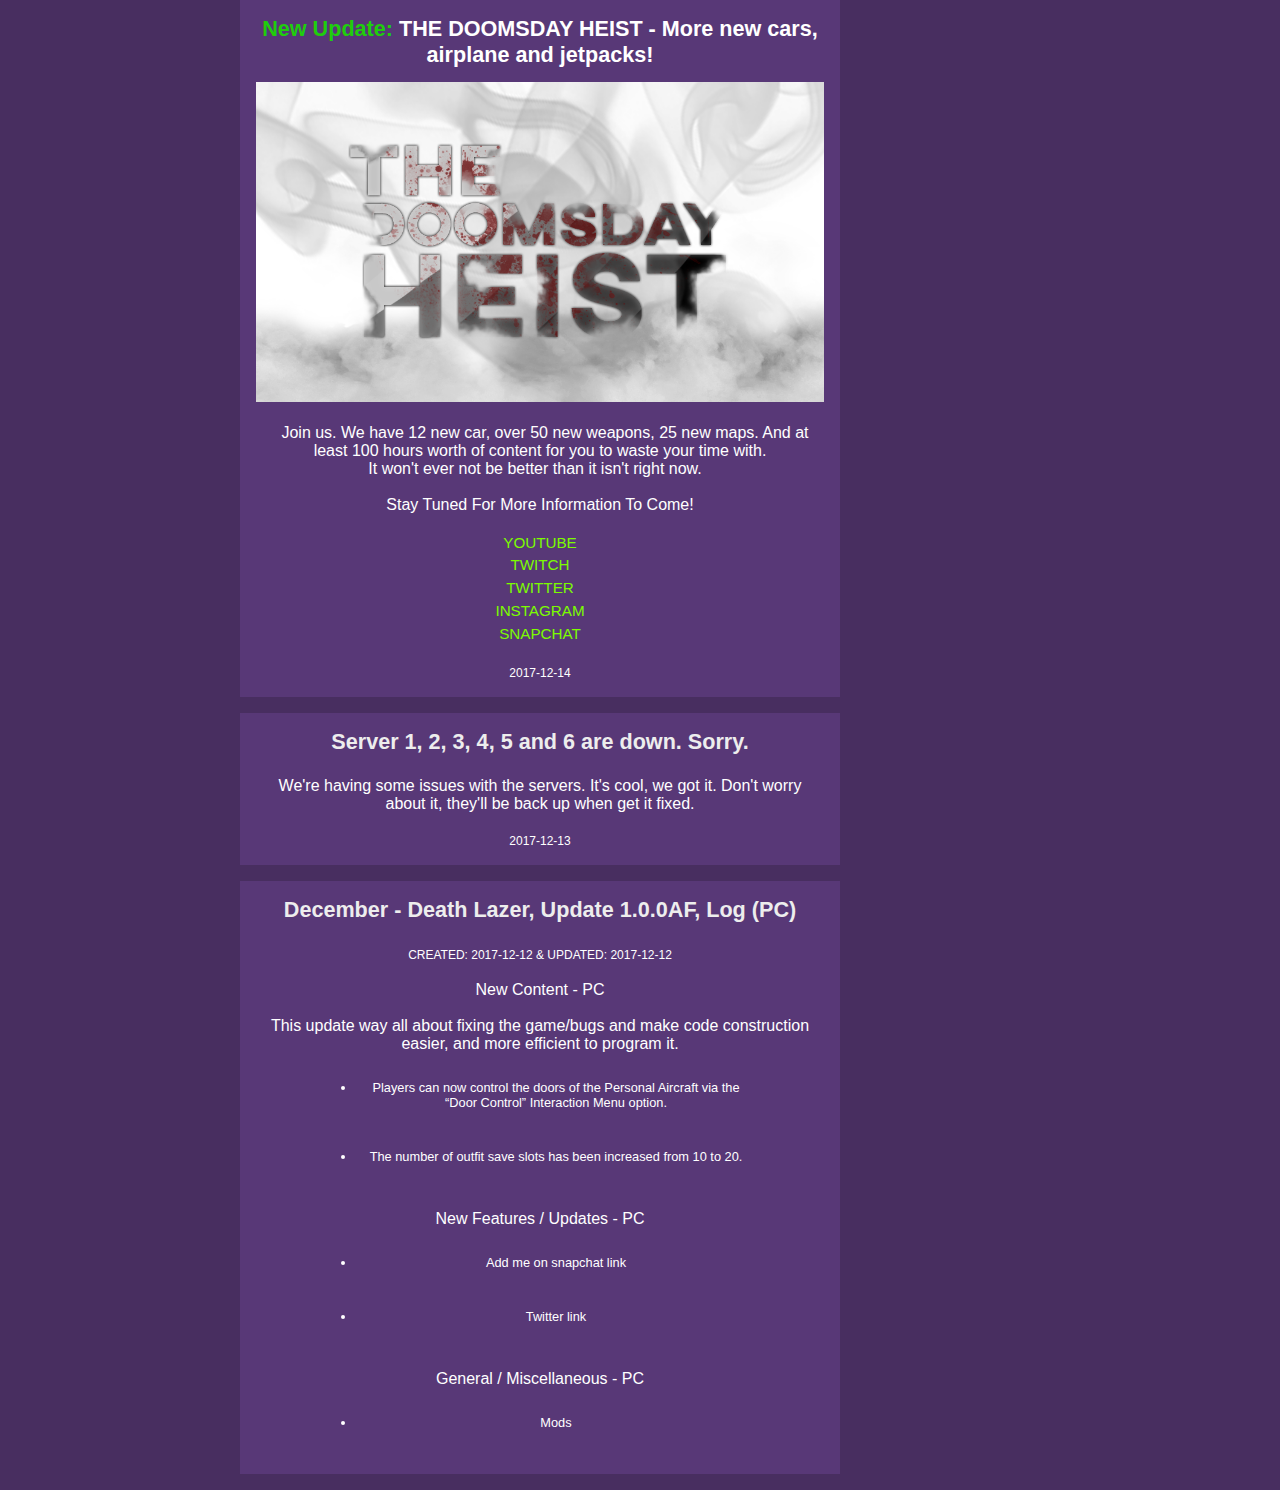
==== index.html @ 8f8d8d6e "Update index.html" ====
<!DOCTYPE html>
<html>
	<head>
		<title>The Death Lazer Updates</title>
        <meta name="viewport" content="width=device-width, user-scalable=no" />    
		<link rel="stylesheet" href="style.css">
        <link rel="shortcut icon" href="http://brianshim.com/webtricks/wp-content/uploads/2012/11/stars_favicon.png" type="image/x-icon"/>     
    </head>
	<body>
        <div id="container">
		  <ul>                 
			 <li class="game-update">
				    <center><h1><font color="#1fce0c">New Update:</font> THE DOOMSDAY HEIST - More new cars, airplane and jetpacks!</h1></center>
				    
                    <center><img src="The Doomsday Heist.png" alt="New Map!"></center>
                    
                    <br><center><p2>Join us. We have 12 new car, over 50 new weapons, 25 new maps. And at least 100 hours worth of content for you to waste your time with. <br>It won't ever not be better than it isn't right now.</p2></center>   
                    <br><center><p> Stay Tuned For More Information To Come!</p></center>
                 
                    <br><center><a color="#1be859" href="https://www.youtube.com/robinspelaspel">YOUTUBE</a></center>
                    <center><a color="#1be859" href="https://www.twitch.tv/mrrobin12ftw">TWITCH</a></center>
                    <center><a color="#1be859" href="https://www.twitter.com/mrrobin1234">TWITTER</a></center>
                    <center><a color="#1be859" href="https://www.instagram.com/mrrobinftw">INSTAGRAM</a></center>
                    <center><a color="#1be859" href="https://www.snapchat.com/add/robinspelaspel">SNAPCHAT</a></center>
                 <br><center><p3>2017-12-14</p3></center>
			 </li>
			 <li class="game-update">
				    <center><h3>Server 1, 2, 3, 4, 5 and 6 are down. Sorry.</h3></center>
				    <center><p>We're having some issues with the servers. It's cool, we got it. Don't worry about it, they'll be back up when get it fixed.</p></center>
                 <br><center><p3>2017-12-13</p3></center>
             </li>
			 <li class="game-update">
                 <center><h3>December - Death Lazer, Update 1.0.0AF, Log (PC)</h3></center>
                 <center><p3>CREATED: 2017-12-12 & UPDATED: 2017-12-12</p3></center>
                 <br><center><p>New Content - PC</p></center>
                 <br><center>This update way all about fixing the game/bugs and make code construction easier, and more efficient to program it.</center>
                 <center>
                     <ul class="list">
                        <li>Players can now control the doors of the Personal Aircraft via the “Door Control” Interaction Menu option.</li>
                        <li>The number of outfit save slots has been increased from 10 to 20.</li>
                     </ul>
                 </center>
                 <br><center><p>New Features / Updates - PC</p></center>
                 <center>
                     <ul class="list">
                        <li>Add me on snapchat link</li>
                         <li>Twitter link</li>
                     </ul>
                 </center>
                 <br><center>General / Miscellaneous - PC</center>
                 <center>
                    <ul class="list">
                        <li>Mods</li> 
                    </ul>
                 </center>
			 </li>                
		  </ul>
        </div>
	</body>
</html>
---- style.css ----
* {
	box-sizing: border-box;
}
body {
	color: #ffffff;
	background: #482e60;
	font-family: sans-serif;
    width:100%;
    margin:auto;
    min-width:375px;
    max-width:800px
}
#wrapper {
    width: 580px;
    margin: auto;
    background: #482e60;
}
a {
    font-size: 95%;
    color: lawngreen;
    text-decoration: none;
    line-height: 150%;
}

p:last-child {
	margin-bottom: 0;
    margin: 0;
    word-wrap: break-word;
    width: 560px;
}
p1 {
	color: #73f731;
	margin-bottom: 0;
}
p2{
    text-align: center;
    text-align-last: center;
    margin: 5px 5px 5px 5px;
    padding: 5px 5px 5px 5px;
}
p3 {
    font-size: 75%;
}
ul {
	list-style: none;
	padding: 0;
	margin: 0;
    word-wrap: break-word;
    width: 600px;
}
ul.list
{
    list-style: disc;
    font-size: 80%;
    padding: 0px 100px 0px 100px;
    margin: 15px 0px;
    text-align: center;
    text-decoration: none;
}
li {
	background: #583877;
	margin-bottom: 1em;
	padding: 1em;
}
div {
    @media screen and (min-width: 961px) {
    div#mydiv { display: none }
}
}
h1 {
	margin-top: 0;
	font-size: 1.35em;
	color: #ffffff;
}
h3 {
	margin-top: 0;
	font-size: 1.35em;
	color: #ededed;
}
img {
	width: 100%;
	max-width: 600px;
}
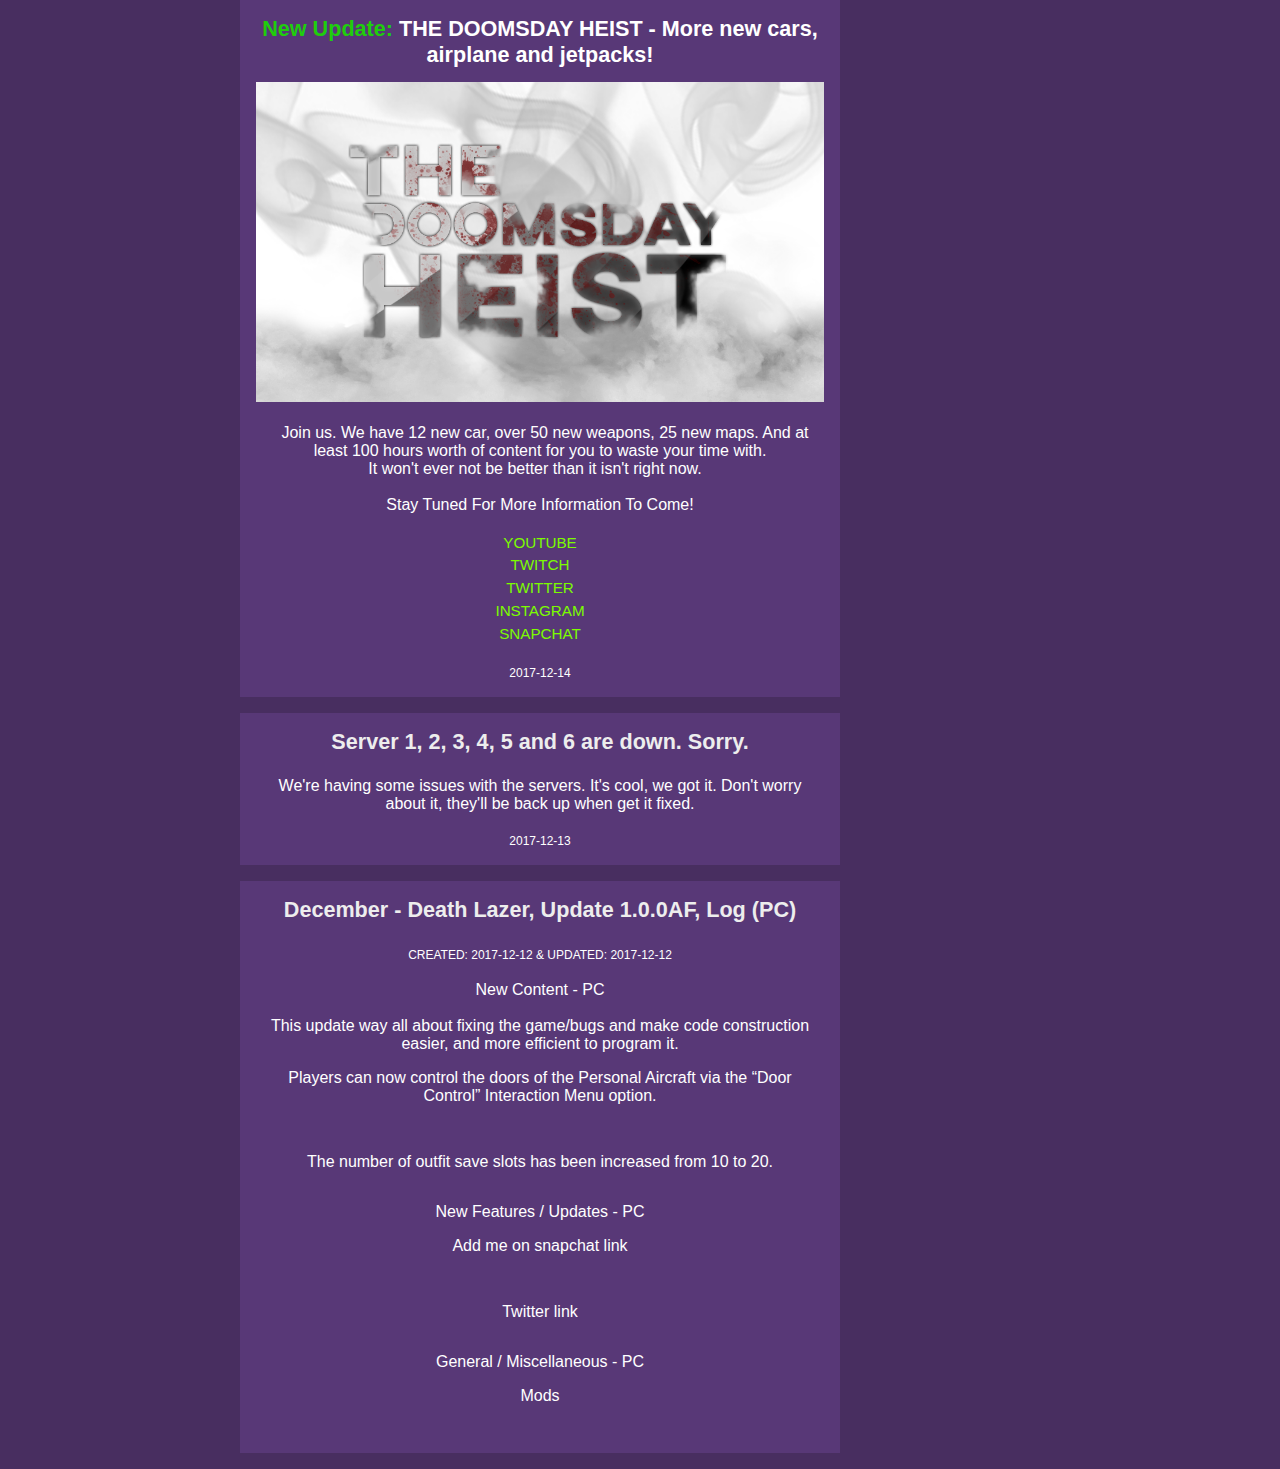
==== commit 43ad06a3: "Update index.html" ====
--- a/index.html
+++ b/index.html
@@ -35,23 +35,23 @@
                  <br><center><p>New Content - PC</p></center>
                  <br><center>This update way all about fixing the game/bugs and make code construction easier, and more efficient to program it.</center>
                  <center>
-                     <ul class="list">
+                     <ul2 class="list">
                         <li>Players can now control the doors of the Personal Aircraft via the “Door Control” Interaction Menu option.</li>
                         <li>The number of outfit save slots has been increased from 10 to 20.</li>
-                     </ul>
+                     </ul2>
                  </center>
-                 <br><center><p>New Features / Updates - PC</p></center>
+                 <center><p>New Features / Updates - PC</p></center>
                  <center>
-                     <ul class="list">
+                     <ul2 class="list">
                         <li>Add me on snapchat link</li>
                          <li>Twitter link</li>
-                     </ul>
+                     </ul2>
                  </center>
-                 <br><center>General / Miscellaneous - PC</center>
+                 <center>General / Miscellaneous - PC</center>
                  <center>
-                    <ul class="list">
+                    <ul2 class="list">
                         <li>Mods</li> 
-                    </ul>
+                    </ul2>
                  </center>
 			 </li>                
 		  </ul>
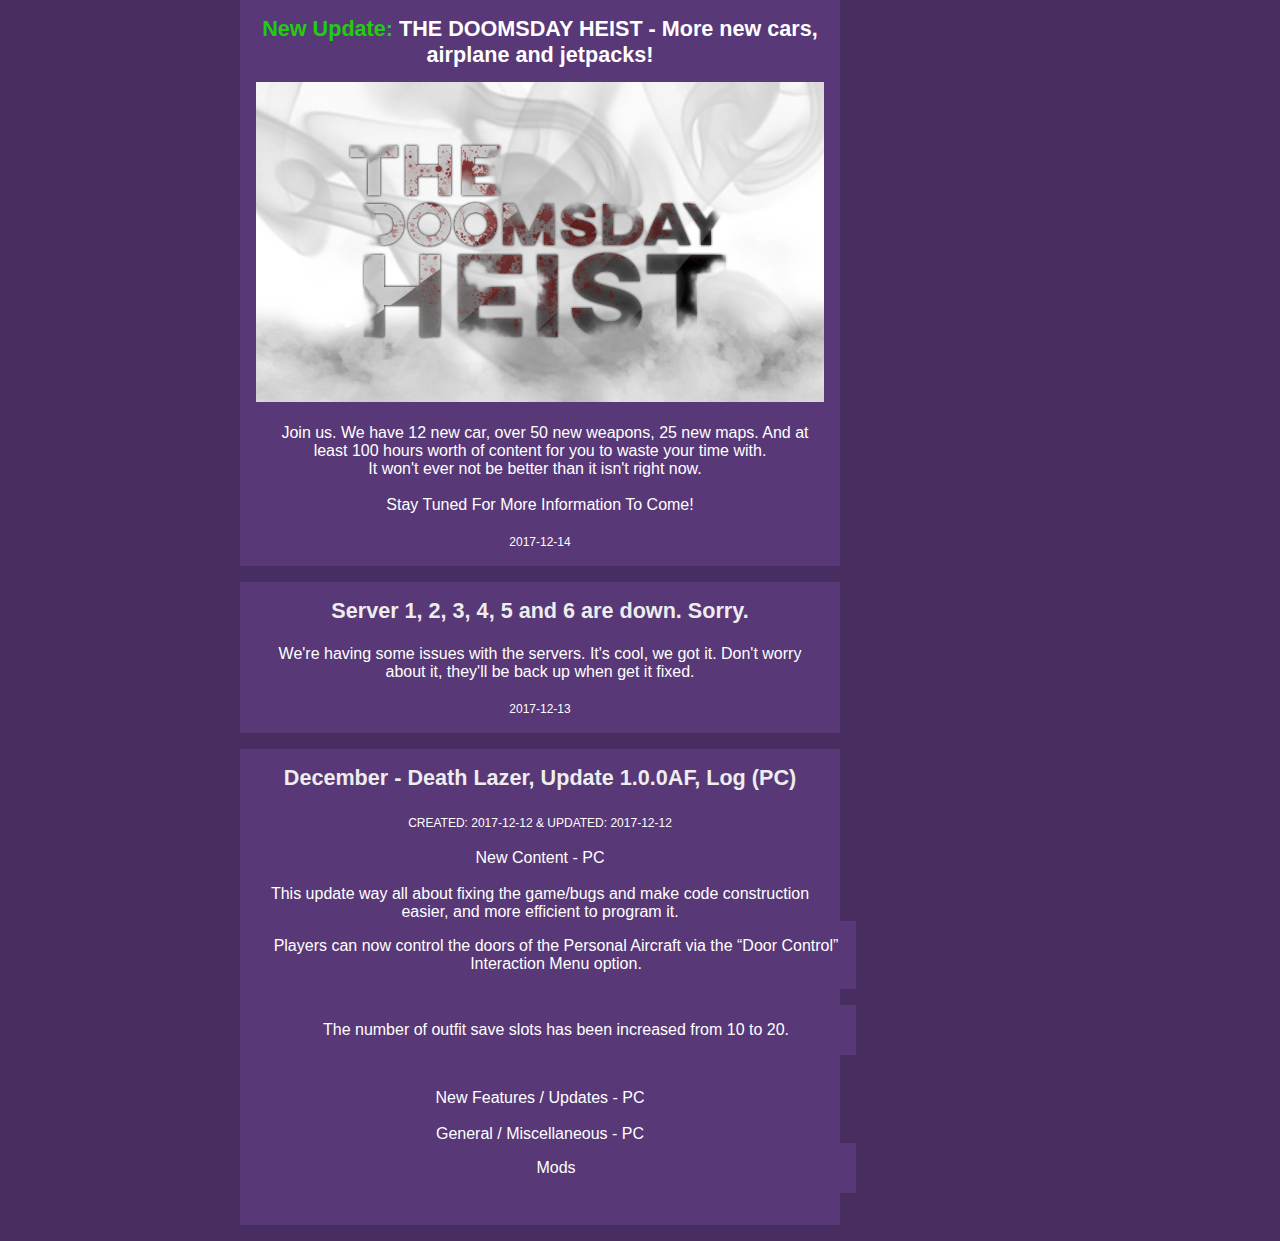
==== commit 7e1a3f5f: "Update index.html" ====
--- a/index.html
+++ b/index.html
@@ -16,12 +16,7 @@
                     
                     <br><center><p2>Join us. We have 12 new car, over 50 new weapons, 25 new maps. And at least 100 hours worth of content for you to waste your time with. <br>It won't ever not be better than it isn't right now.</p2></center>   
                     <br><center><p> Stay Tuned For More Information To Come!</p></center>
-                 
-                    <br><center><a color="#1be859" href="https://www.youtube.com/robinspelaspel">YOUTUBE</a></center>
-                    <center><a color="#1be859" href="https://www.twitch.tv/mrrobin12ftw">TWITCH</a></center>
-                    <center><a color="#1be859" href="https://www.twitter.com/mrrobin1234">TWITTER</a></center>
-                    <center><a color="#1be859" href="https://www.instagram.com/mrrobinftw">INSTAGRAM</a></center>
-                    <center><a color="#1be859" href="https://www.snapchat.com/add/robinspelaspel">SNAPCHAT</a></center>
+				 
                  <br><center><p3>2017-12-14</p3></center>
 			 </li>
 			 <li class="game-update">
@@ -35,26 +30,25 @@
                  <br><center><p>New Content - PC</p></center>
                  <br><center>This update way all about fixing the game/bugs and make code construction easier, and more efficient to program it.</center>
                  <center>
-                     <ul2 class="list">
+                     <ul class="list">
                         <li>Players can now control the doors of the Personal Aircraft via the “Door Control” Interaction Menu option.</li>
                         <li>The number of outfit save slots has been increased from 10 to 20.</li>
-                     </ul2>
+                     </ul>
                  </center>
-                 <center><p>New Features / Updates - PC</p></center>
+                 <br><center><p>New Features / Updates - PC</p></center>
                  <center>
-                     <ul2 class="list">
-                        <li>Add me on snapchat link</li>
-                         <li>Twitter link</li>
-                     </ul2>
+                     <ul class="list">
+                     </ul>
                  </center>
-                 <center>General / Miscellaneous - PC</center>
+                 <br><center>General / Miscellaneous - PC</center>
                  <center>
-                    <ul2 class="list">
+                    <ul class="list">
                         <li>Mods</li> 
-                    </ul2>
+                    </ul>
                  </center>
 			 </li>                
 		  </ul>
         </div>
 	</body>
 </html>
+
--- a/style.css
+++ b/style.css
@@ -48,12 +48,15 @@
     word-wrap: break-word;
     width: 600px;
 }
-ul.list
+ul2 {
+    
+}
+ul2.list
 {
     list-style: disc;
     font-size: 80%;
     padding: 0px 100px 0px 100px;
-    margin: 15px 0px;
+    margin: 0px 0px 0px 0px;
     text-align: center;
     text-decoration: none;
 }
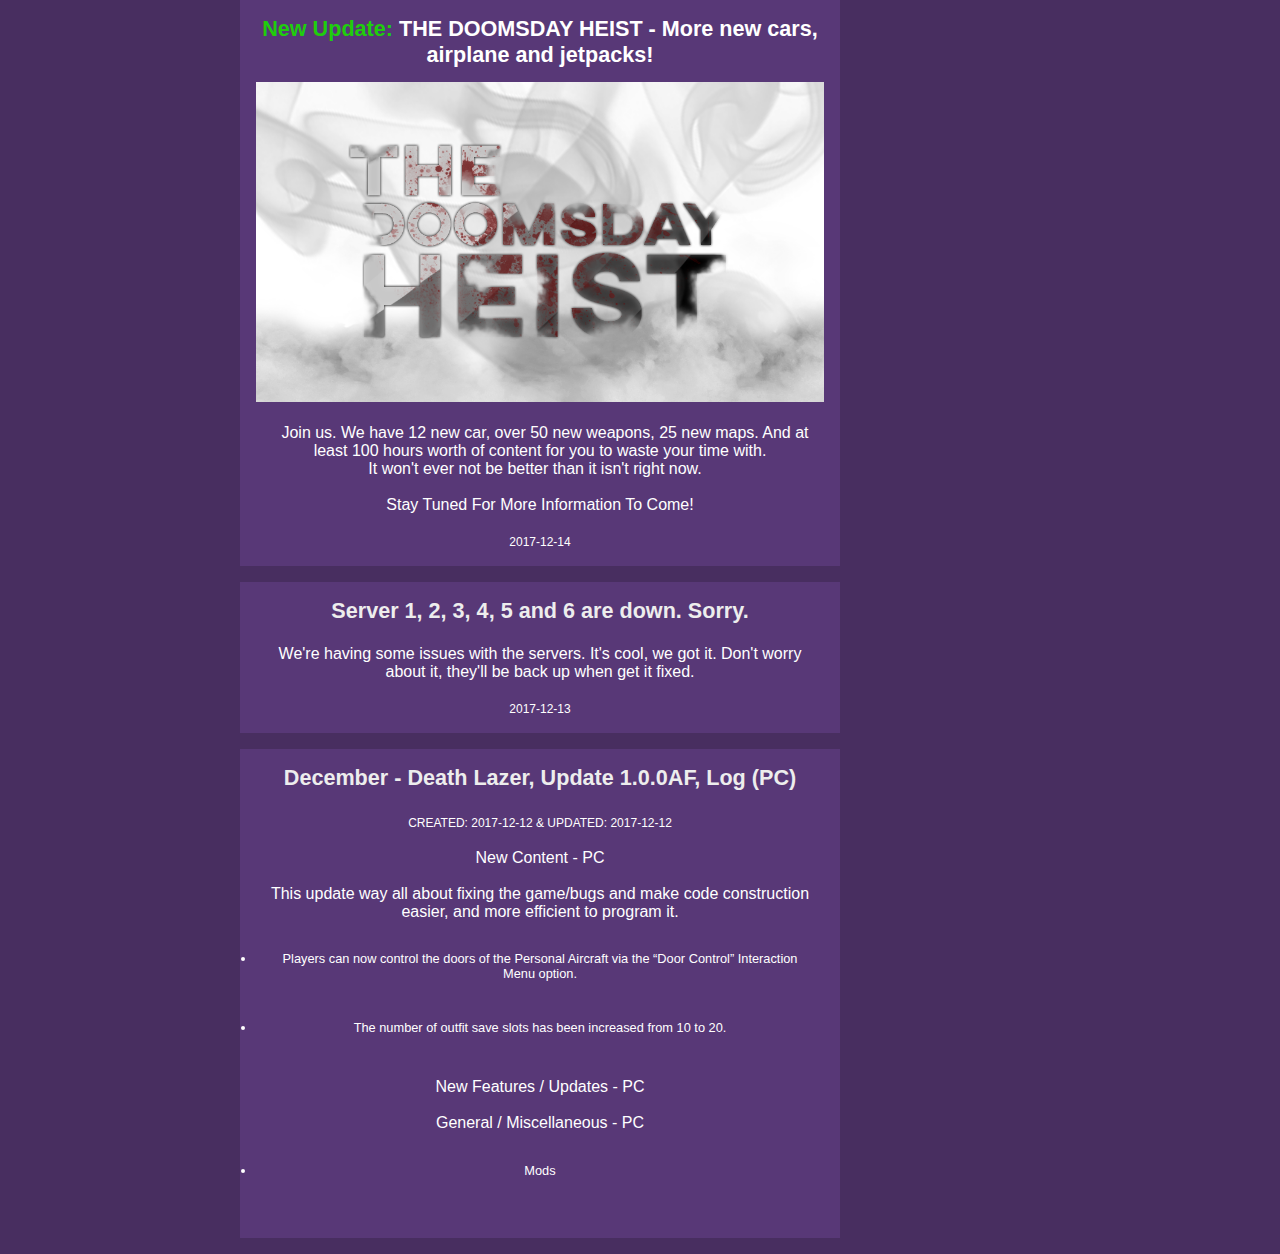
==== commit 3c3329b6: "Update index.html" ====
--- a/index.html
+++ b/index.html
@@ -15,8 +15,7 @@
                     <center><img src="The Doomsday Heist.png" alt="New Map!"></center>
                     
                     <br><center><p2>Join us. We have 12 new car, over 50 new weapons, 25 new maps. And at least 100 hours worth of content for you to waste your time with. <br>It won't ever not be better than it isn't right now.</p2></center>   
-                    <br><center><p> Stay Tuned For More Information To Come!</p></center>
-				 
+			<br><center><p> Stay Tuned For More Information To Come!</p></center>           
                  <br><center><p3>2017-12-14</p3></center>
 			 </li>
 			 <li class="game-update">
@@ -30,25 +29,24 @@
                  <br><center><p>New Content - PC</p></center>
                  <br><center>This update way all about fixing the game/bugs and make code construction easier, and more efficient to program it.</center>
                  <center>
-                     <ul class="list">
+                     <ul2 class="list">
                         <li>Players can now control the doors of the Personal Aircraft via the “Door Control” Interaction Menu option.</li>
                         <li>The number of outfit save slots has been increased from 10 to 20.</li>
-                     </ul>
+                     </ul2>
                  </center>
-                 <br><center><p>New Features / Updates - PC</p></center>
+                 <center><p>New Features / Updates - PC</p></center>
                  <center>
-                     <ul class="list">
-                     </ul>
+                     <ul2 class="list">
+                     </ul2>
                  </center>
-                 <br><center>General / Miscellaneous - PC</center>
+                 <center>General / Miscellaneous - PC</center>
                  <center>
-                    <ul class="list">
+                    <ul2 class="list">
                         <li>Mods</li> 
-                    </ul>
+                    </ul2>
                  </center>
 			 </li>                
 		  </ul>
         </div>
 	</body>
 </html>
-
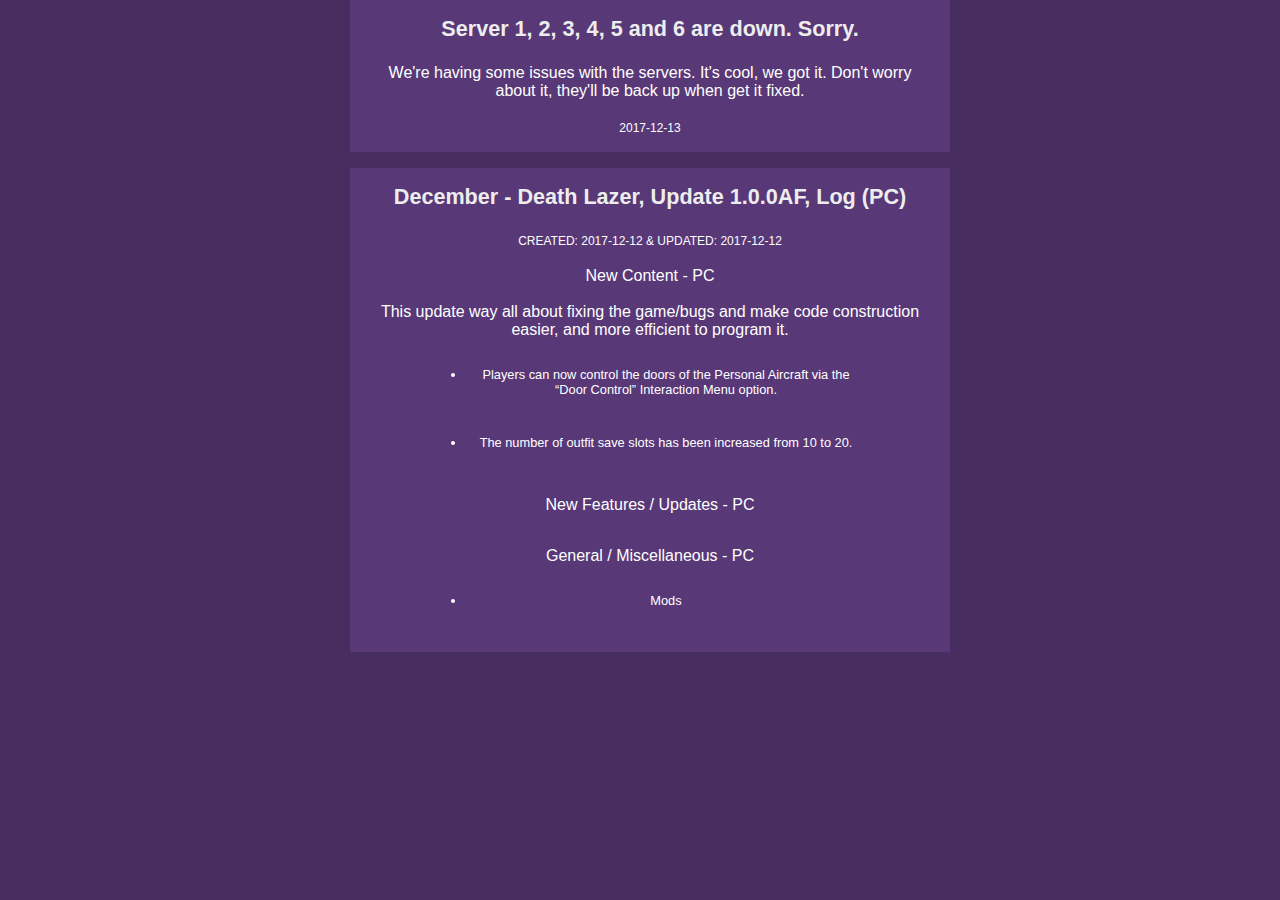
==== commit 9ca61c84: "Add files via upload" ====
--- a/index.html
+++ b/index.html
@@ -2,51 +2,49 @@
 <html>
 	<head>
 		<title>The Death Lazer Updates</title>
-        <meta name="viewport" content="width=device-width, user-scalable=no" />    
-		<link rel="stylesheet" href="style.css">
-        <link rel="shortcut icon" href="http://brianshim.com/webtricks/wp-content/uploads/2012/11/stars_favicon.png" type="image/x-icon"/>     
+        
+        <meta name="viewport" content="width=device-width, user-scalable=no"/>
+        
+		<link rel="stylesheet" href="tabs/style.css">
+        
+        <link rel="shortcut icon" href="tabs/
+Death%20Lazer%20Mini%20Logo.ico"/> 
+        
     </head>
 	<body>
+        
         <div id="container">
-		  <ul>                 
-			 <li class="game-update">
-				    <center><h1><font color="#1fce0c">New Update:</font> THE DOOMSDAY HEIST - More new cars, airplane and jetpacks!</h1></center>
-				    
-                    <center><img src="The Doomsday Heist.png" alt="New Map!"></center>
-                    
-                    <br><center><p2>Join us. We have 12 new car, over 50 new weapons, 25 new maps. And at least 100 hours worth of content for you to waste your time with. <br>It won't ever not be better than it isn't right now.</p2></center>   
-			<br><center><p> Stay Tuned For More Information To Come!</p></center>           
-                 <br><center><p3>2017-12-14</p3></center>
-			 </li>
-			 <li class="game-update">
+            <ul>                 
+              <li class="game-update">
 				    <center><h3>Server 1, 2, 3, 4, 5 and 6 are down. Sorry.</h3></center>
 				    <center><p>We're having some issues with the servers. It's cool, we got it. Don't worry about it, they'll be back up when get it fixed.</p></center>
                  <br><center><p3>2017-12-13</p3></center>
              </li>
-			 <li class="game-update">
+		      <li class="game-update">
                  <center><h3>December - Death Lazer, Update 1.0.0AF, Log (PC)</h3></center>
                  <center><p3>CREATED: 2017-12-12 & UPDATED: 2017-12-12</p3></center>
                  <br><center><p>New Content - PC</p></center>
                  <br><center>This update way all about fixing the game/bugs and make code construction easier, and more efficient to program it.</center>
                  <center>
-                     <ul2 class="list">
+                     <ul class="list">
                         <li>Players can now control the doors of the Personal Aircraft via the “Door Control” Interaction Menu option.</li>
                         <li>The number of outfit save slots has been increased from 10 to 20.</li>
-                     </ul2>
+                     </ul>
                  </center>
-                 <center><p>New Features / Updates - PC</p></center>
+                 <br><center><p>New Features / Updates - PC</p></center>
                  <center>
-                     <ul2 class="list">
-                     </ul2>
+                     <ul class="list">
+                     </ul>
                  </center>
-                 <center>General / Miscellaneous - PC</center>
+                 <br><center>General / Miscellaneous - PC</center>
                  <center>
-                    <ul2 class="list">
+                    <ul class="list">
                         <li>Mods</li> 
-                    </ul2>
+                    </ul>
                  </center>
-			 </li>                
-		  </ul>
+			 </li>
+            </ul>
         </div>
+        
 	</body>
-</html>
+</html>--- a/tabs/style.css
+++ b/tabs/style.css
@@ -0,0 +1,83 @@
+* {
+	box-sizing: border-box;
+}
+body {
+	color: #ffffff;
+	background: #482e60;
+	font-family: sans-serif;
+    width: 100%;
+    margin: auto;
+    min-width: 375px;
+    max-width: 800px
+}
+#container {
+    width: 580px;
+    margin: auto;
+    background: #482e60;
+}
+a {
+    font-size: 95%;
+    color: lawngreen;
+    text-decoration: none;
+    line-height: 150%;
+}
+
+p:last-child {
+	margin-bottom: 0;
+    margin: 0;
+    word-wrap: break-word;
+    width: 560px;
+}
+p1 {
+	color: #73f731;
+	margin-bottom: 0;
+}
+p2{
+    text-align: center;
+    text-align-last: center;
+    margin: 5px 5px 5px 5px;
+    padding: 5px 5px 5px 5px;
+}
+p3 {
+    font-size: 75%;
+}
+ul {
+	list-style: none;
+	padding: 0;
+	margin: 0;
+    word-wrap: break-word;
+    width: 600px;
+}
+ul.list
+{
+    list-style: disc;
+    font-size: 80%;
+    padding: 0px 100px 0px 100px;
+    margin: 15px 0px;
+    text-align: center;
+    text-decoration: none;
+}
+li {
+	background: #583877;
+	margin-bottom: 1em;
+	padding: 1em;
+}
+div {
+    @media screen and (min-width: 961px) {
+    div#mydiv { display: none }
+}
+}
+h1 {
+	margin-top: 0;
+	font-size: 1.35em;
+	color: #ffffff;
+}
+h3 {
+	margin-top: 0;
+	font-size: 1.35em;
+	color: #ededed;
+}
+img {
+	width: 100%;
+	max-width: 600px;
+}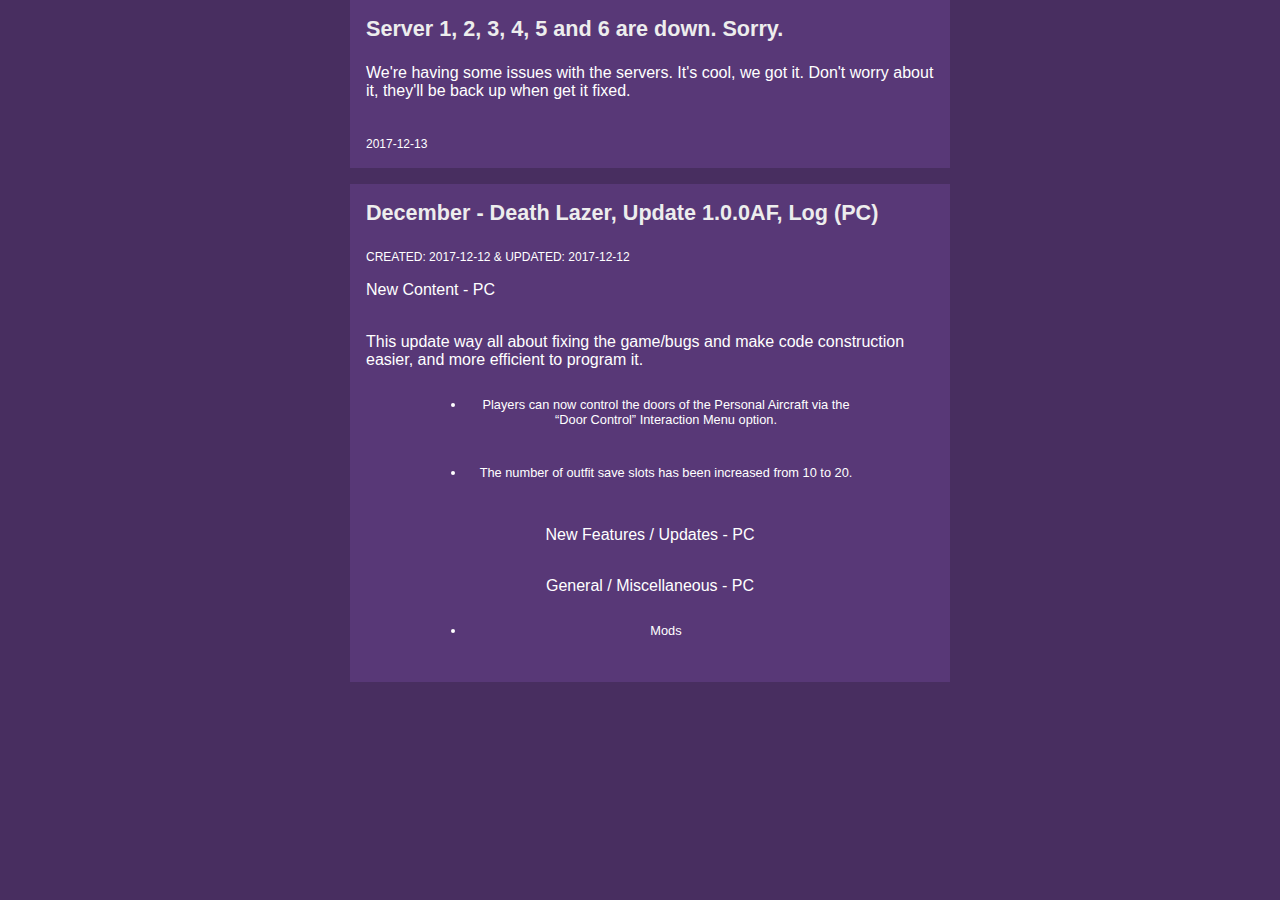
==== commit 8fdf50d5: "Add files via upload" ====
--- a/index.html
+++ b/index.html
@@ -16,28 +16,38 @@
         <div id="container">
             <ul>                 
               <li class="game-update">
-				    <center><h3>Server 1, 2, 3, 4, 5 and 6 are down. Sorry.</h3></center>
-				    <center><p>We're having some issues with the servers. It's cool, we got it. Don't worry about it, they'll be back up when get it fixed.</p></center>
-                 <br><center><p3>2017-12-13</p3></center>
+				    <h3>Server 1, 2, 3, 4, 5 and 6 are down. Sorry.</h3>
+				    
+                    <p>We're having some issues with the servers. It's cool, we got it. Don't worry about it, they'll be back up when get it fixed.</p>
+                    
+                    <br><p3>2017-12-13</p3>
              </li>
 		      <li class="game-update">
-                 <center><h3>December - Death Lazer, Update 1.0.0AF, Log (PC)</h3></center>
-                 <center><p3>CREATED: 2017-12-12 & UPDATED: 2017-12-12</p3></center>
-                 <br><center><p>New Content - PC</p></center>
-                 <br><center>This update way all about fixing the game/bugs and make code construction easier, and more efficient to program it.</center>
-                 <center>
+                  <h3>December - Death Lazer, Update 1.0.0AF, Log (PC)</h3>
+                 
+                  <p3>CREATED: 2017-12-12 & UPDATED: 2017-12-12</p3>
+                  
+                  <br><p>New Content - PC</p>
+                  
+                  <br>This update way all about fixing the game/bugs and make code construction easier, and more efficient to program it.
+                  
+                  <center>
                      <ul class="list">
                         <li>Players can now control the doors of the Personal Aircraft via the “Door Control” Interaction Menu option.</li>
                         <li>The number of outfit save slots has been increased from 10 to 20.</li>
                      </ul>
-                 </center>
-                 <br><center><p>New Features / Updates - PC</p></center>
-                 <center>
+                 </center><br>
+                  
+                  <center><p>New Features / Updates - PC</p></center>
+                  
+                  <center>
                      <ul class="list">
                      </ul>
-                 </center>
-                 <br><center>General / Miscellaneous - PC</center>
-                 <center>
+                 </center><br>
+                  
+                  <center>General / Miscellaneous - PC</center>
+                  
+                  <center>
                     <ul class="list">
                         <li>Mods</li> 
                     </ul>
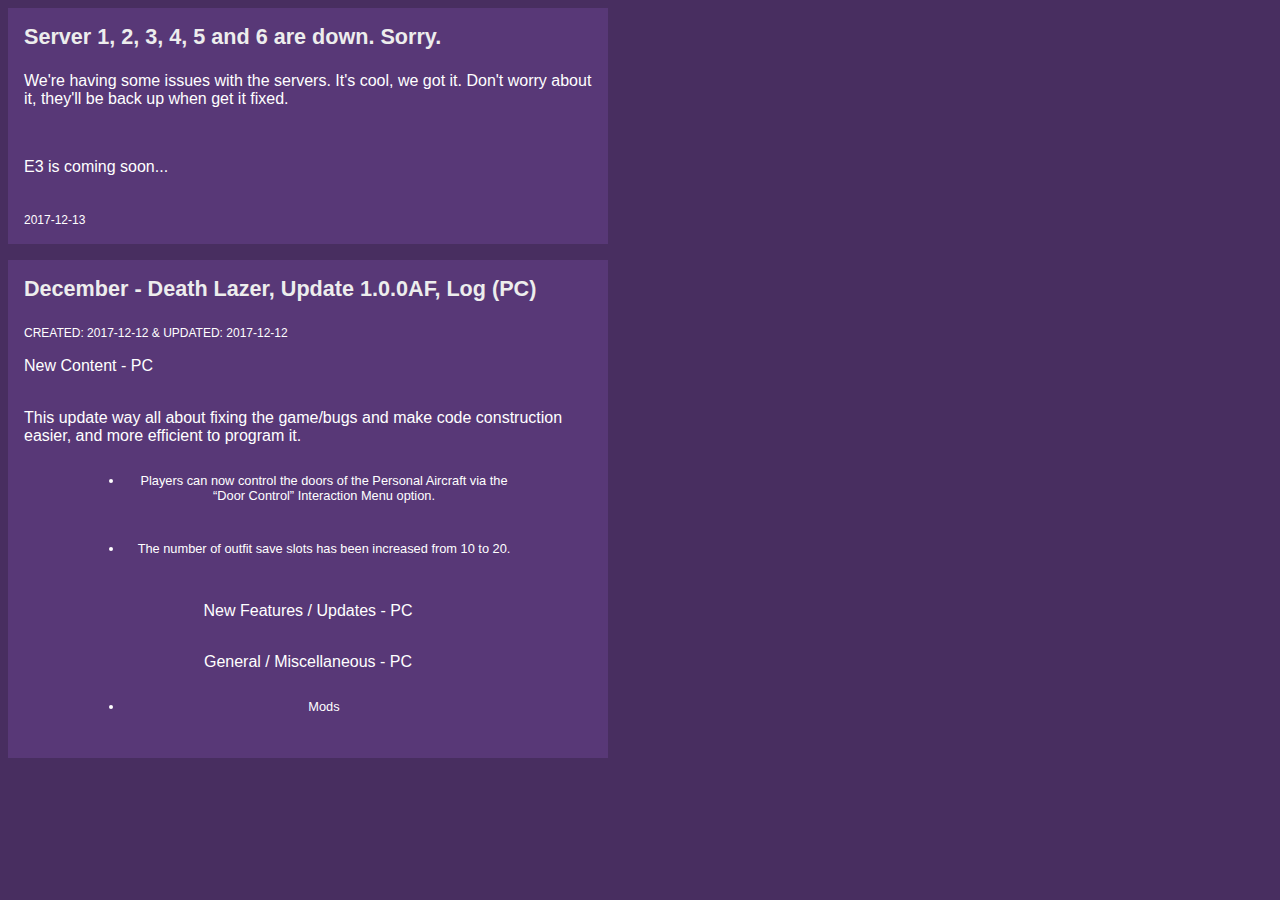
==== commit 88c11094: "Add files via upload" ====
--- a/index.html
+++ b/index.html
@@ -19,6 +19,8 @@
 				    <h3>Server 1, 2, 3, 4, 5 and 6 are down. Sorry.</h3>
 				    
                     <p>We're having some issues with the servers. It's cool, we got it. Don't worry about it, they'll be back up when get it fixed.</p>
+                    
+                    <br><p>E3 is coming soon...</p>
                     
                     <br><p3>2017-12-13</p3>
              </li>
--- a/tabs/style.css
+++ b/tabs/style.css
@@ -1,20 +1,19 @@
 * {
 	box-sizing: border-box;
 }
+
 body {
 	color: #ffffff;
 	background: #482e60;
 	font-family: sans-serif;
+}
+
+#container {
     width: 100%;
-    margin: auto;
-    min-width: 375px;
-    max-width: 800px
-}
-#container {
-    width: 580px;
     margin: auto;
     background: #482e60;
 }
+
 a {
     font-size: 95%;
     color: lawngreen;
@@ -26,8 +25,8 @@
 	margin-bottom: 0;
     margin: 0;
     word-wrap: break-word;
-    width: 560px;
 }
+
 p1 {
 	color: #73f731;
 	margin-bottom: 0;
@@ -38,9 +37,11 @@
     margin: 5px 5px 5px 5px;
     padding: 5px 5px 5px 5px;
 }
+
 p3 {
     font-size: 75%;
 }
+
 ul {
 	list-style: none;
 	padding: 0;
@@ -48,6 +49,7 @@
     word-wrap: break-word;
     width: 600px;
 }
+
 ul.list
 {
     list-style: disc;
@@ -57,26 +59,30 @@
     text-align: center;
     text-decoration: none;
 }
+
 li {
 	background: #583877;
 	margin-bottom: 1em;
 	padding: 1em;
 }
+
 div {
     @media screen and (min-width: 961px) {
     div#mydiv { display: none }
-}
-}
+    }}
+
 h1 {
 	margin-top: 0;
 	font-size: 1.35em;
 	color: #ffffff;
 }
+
 h3 {
 	margin-top: 0;
 	font-size: 1.35em;
 	color: #ededed;
 }
+
 img {
 	width: 100%;
 	max-width: 600px;
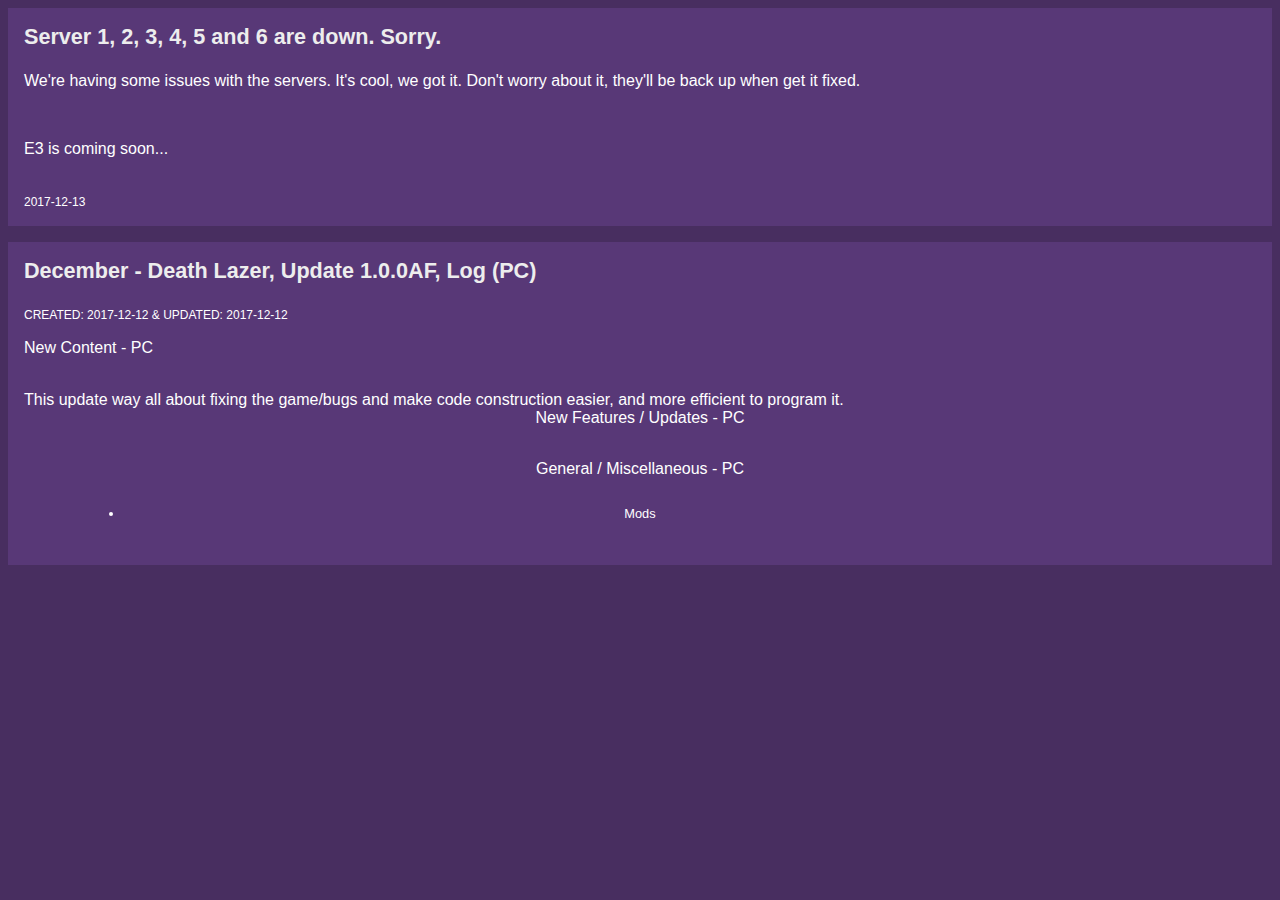
==== commit 4476c152: "Add files via upload" ====
--- a/index.html
+++ b/index.html
@@ -33,13 +33,6 @@
                   
                   <br>This update way all about fixing the game/bugs and make code construction easier, and more efficient to program it.
                   
-                  <center>
-                     <ul class="list">
-                        <li>Players can now control the doors of the Personal Aircraft via the “Door Control” Interaction Menu option.</li>
-                        <li>The number of outfit save slots has been increased from 10 to 20.</li>
-                     </ul>
-                 </center><br>
-                  
                   <center><p>New Features / Updates - PC</p></center>
                   
                   <center>
--- a/tabs/style.css
+++ b/tabs/style.css
@@ -46,8 +46,7 @@
 	list-style: none;
 	padding: 0;
 	margin: 0;
-    word-wrap: break-word;
-    width: 600px;
+    width: 100%;
 }
 
 ul.list
@@ -60,8 +59,11 @@
     text-decoration: none;
 }
 
+.game-update {
+    background: #583877;
+}
+
 li {
-	background: #583877;
 	margin-bottom: 1em;
 	padding: 1em;
 }
